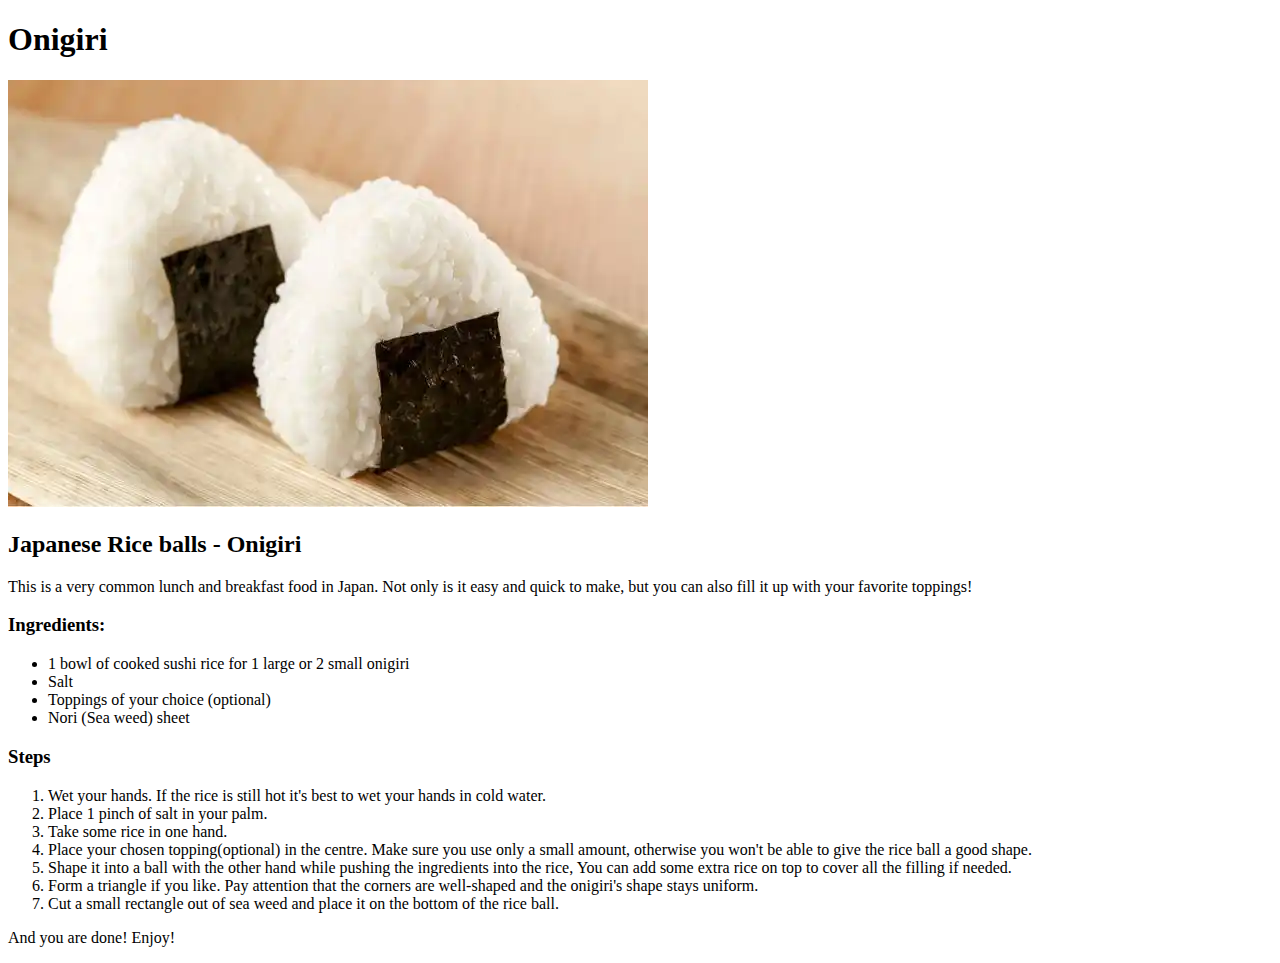
==== recipes/onigiri.html @ 30e1c8ff "Create main page and recipes page, add onigiri recipe" ====
<!DOCTYPE html>
<html lang="en">
<head>
    <meta charset="UTF-8">
    <meta http-equiv="X-UA-Compatible" content="IE=edge">
    <meta name="viewport" content="width=device-width, initial-scale=1.0">
    <title>Document</title>
</head>
<body>
    <h1>Onigiri</h1>
    <img src="onigiri.png" alt="japanese rice balls">
    <h2>Japanese Rice balls - Onigiri</h2>
    <p>This is a very common lunch and breakfast food in Japan. Not only is it easy and quick to make, but you can also fill it up with your favorite toppings!</p>
    <h3>Ingredients:</h3>
    <ul class="ingredients">
        <li>1 bowl of cooked sushi rice for 1 large or 2 small onigiri</li>
        <li>Salt</li>
        <li>Toppings of your choice (optional)</li>
        <li>Nori (Sea weed) sheet</li>
    </ul>

    <h3>Steps</h3>
    <ol>
        <li>Wet your hands. If the rice is still hot it's best to wet your hands in cold water.</li>
        <li>Place 1 pinch of salt in your palm.</li>
        <li>Take some rice in one hand.</li>
        <li>Place your chosen topping(optional) in the centre. Make sure you use only a small amount, otherwise you won't be able to give the rice ball a good shape.</li>
        <li>Shape it into a ball with the other hand while pushing the ingredients into the rice, You can add some extra rice on top to cover all the filling if needed.</li>
        <li>Form a triangle if you like. Pay attention that the corners are well-shaped and the onigiri's shape stays uniform.</li>
        <li>Cut a small rectangle out of sea weed and place it on the bottom of the rice ball.</li>
    </ol>
    <p>And you are done! Enjoy!</p>
</body>
</html>
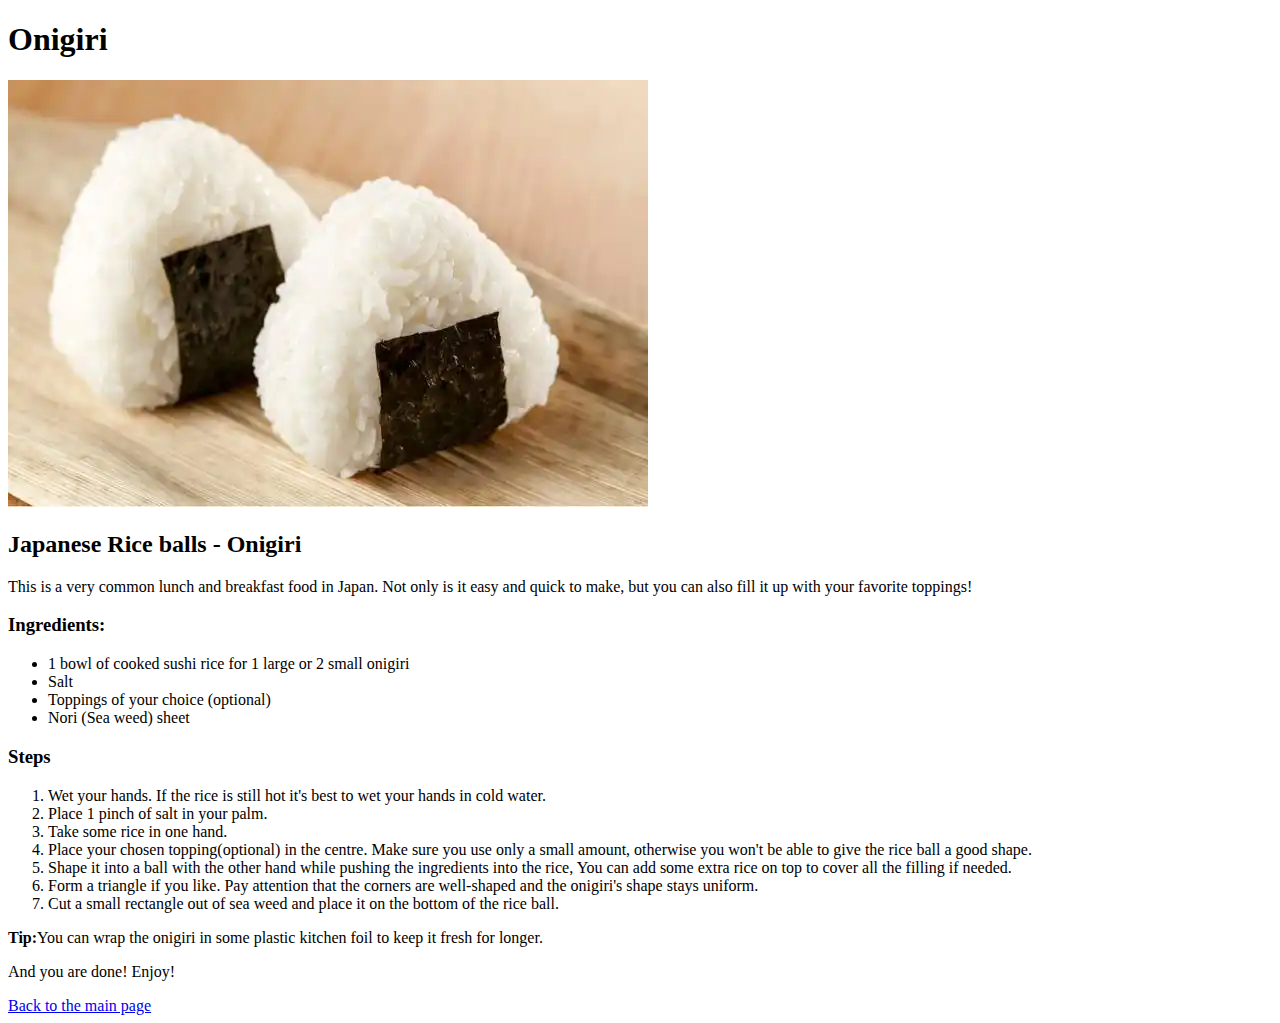
==== commit 8d524789: "Add ramen page" ====
--- a/recipes/onigiri.html
+++ b/recipes/onigiri.html
@@ -1,16 +1,22 @@
 <!DOCTYPE html>
 <html lang="en">
+
 <head>
     <meta charset="UTF-8">
     <meta http-equiv="X-UA-Compatible" content="IE=edge">
     <meta name="viewport" content="width=device-width, initial-scale=1.0">
     <title>Document</title>
 </head>
+
 <body>
     <h1>Onigiri</h1>
+    <!-- image from:https://tokyotreat.com/blog/pokemon-jelly-donuts-5-hilarious-localized-anime -->
     <img src="onigiri.png" alt="japanese rice balls">
+
     <h2>Japanese Rice balls - Onigiri</h2>
-    <p>This is a very common lunch and breakfast food in Japan. Not only is it easy and quick to make, but you can also fill it up with your favorite toppings!</p>
+    <p>This is a very common lunch and breakfast food in Japan. Not only is it easy and quick to make, but you can also
+        fill it up with your favorite toppings!</p>
+
     <h3>Ingredients:</h3>
     <ul class="ingredients">
         <li>1 bowl of cooked sushi rice for 1 large or 2 small onigiri</li>
@@ -24,11 +30,20 @@
         <li>Wet your hands. If the rice is still hot it's best to wet your hands in cold water.</li>
         <li>Place 1 pinch of salt in your palm.</li>
         <li>Take some rice in one hand.</li>
-        <li>Place your chosen topping(optional) in the centre. Make sure you use only a small amount, otherwise you won't be able to give the rice ball a good shape.</li>
-        <li>Shape it into a ball with the other hand while pushing the ingredients into the rice, You can add some extra rice on top to cover all the filling if needed.</li>
-        <li>Form a triangle if you like. Pay attention that the corners are well-shaped and the onigiri's shape stays uniform.</li>
+        <li>Place your chosen topping(optional) in the centre. Make sure you use only a small amount, otherwise you
+            won't be able to give the rice ball a good shape.</li>
+        <li>Shape it into a ball with the other hand while pushing the ingredients into the rice, You can add some extra
+            rice on top to cover all the filling if needed.</li>
+        <li>Form a triangle if you like. Pay attention that the corners are well-shaped and the onigiri's shape stays
+            uniform.</li>
         <li>Cut a small rectangle out of sea weed and place it on the bottom of the rice ball.</li>
     </ol>
+
+    
+    <p><strong>Tip:</strong>You can wrap the onigiri in some plastic kitchen foil to keep it fresh for longer.</p>
     <p>And you are done! Enjoy!</p>
+
+    <a href="/index.html">Back to the main page</a>
 </body>
+
 </html>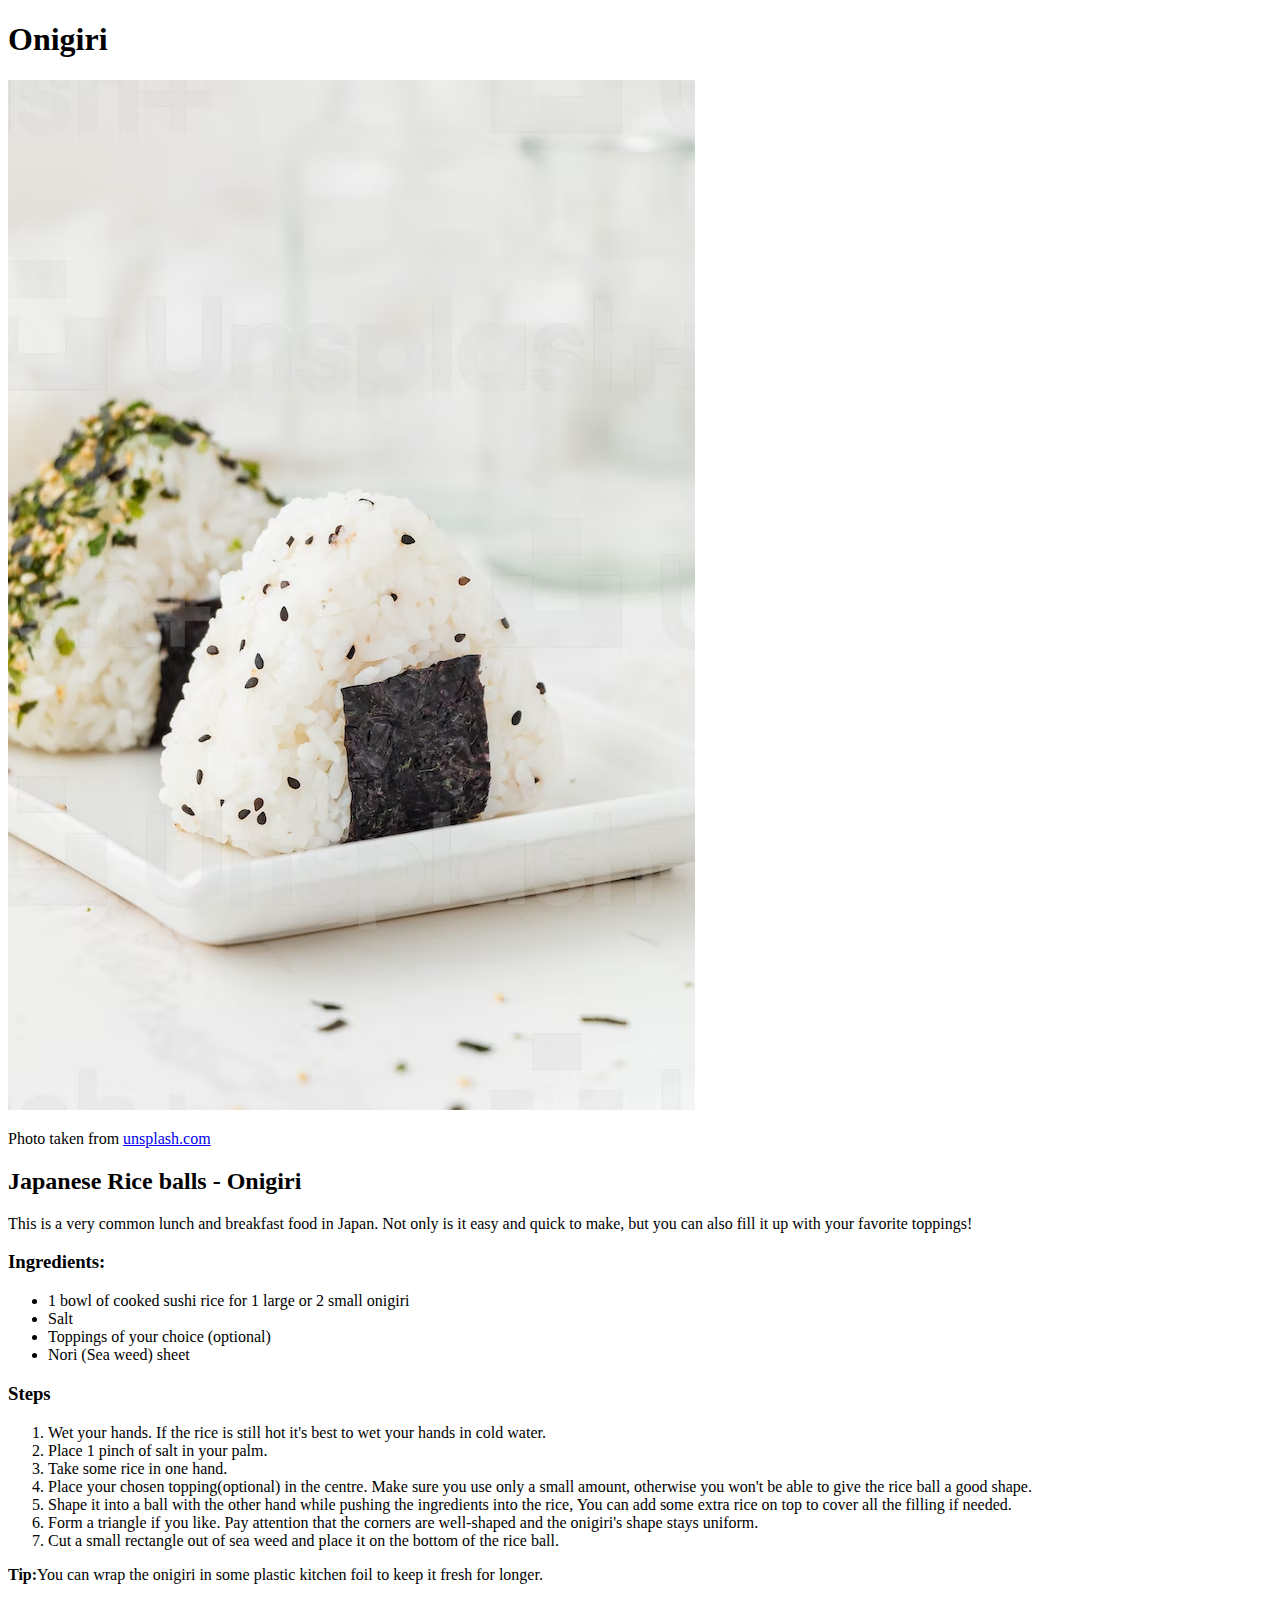
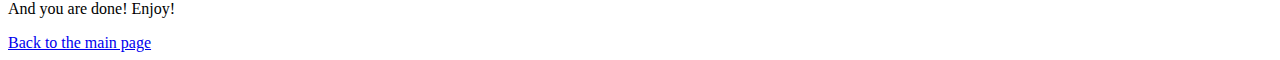
==== commit ab2845c1: "Add royalty free photo and link to unsplash" ====
--- a/recipes/onigiri.html
+++ b/recipes/onigiri.html
@@ -12,6 +12,7 @@
     <h1>Onigiri</h1>
     <!-- image from:https://tokyotreat.com/blog/pokemon-jelly-donuts-5-hilarious-localized-anime -->
     <img src="onigiri.png" alt="japanese rice balls">
+    <p>Photo taken from <a href="https://unsplash.com/">unsplash.com<a ></p>
 
     <h2>Japanese Rice balls - Onigiri</h2>
     <p>This is a very common lunch and breakfast food in Japan. Not only is it easy and quick to make, but you can also
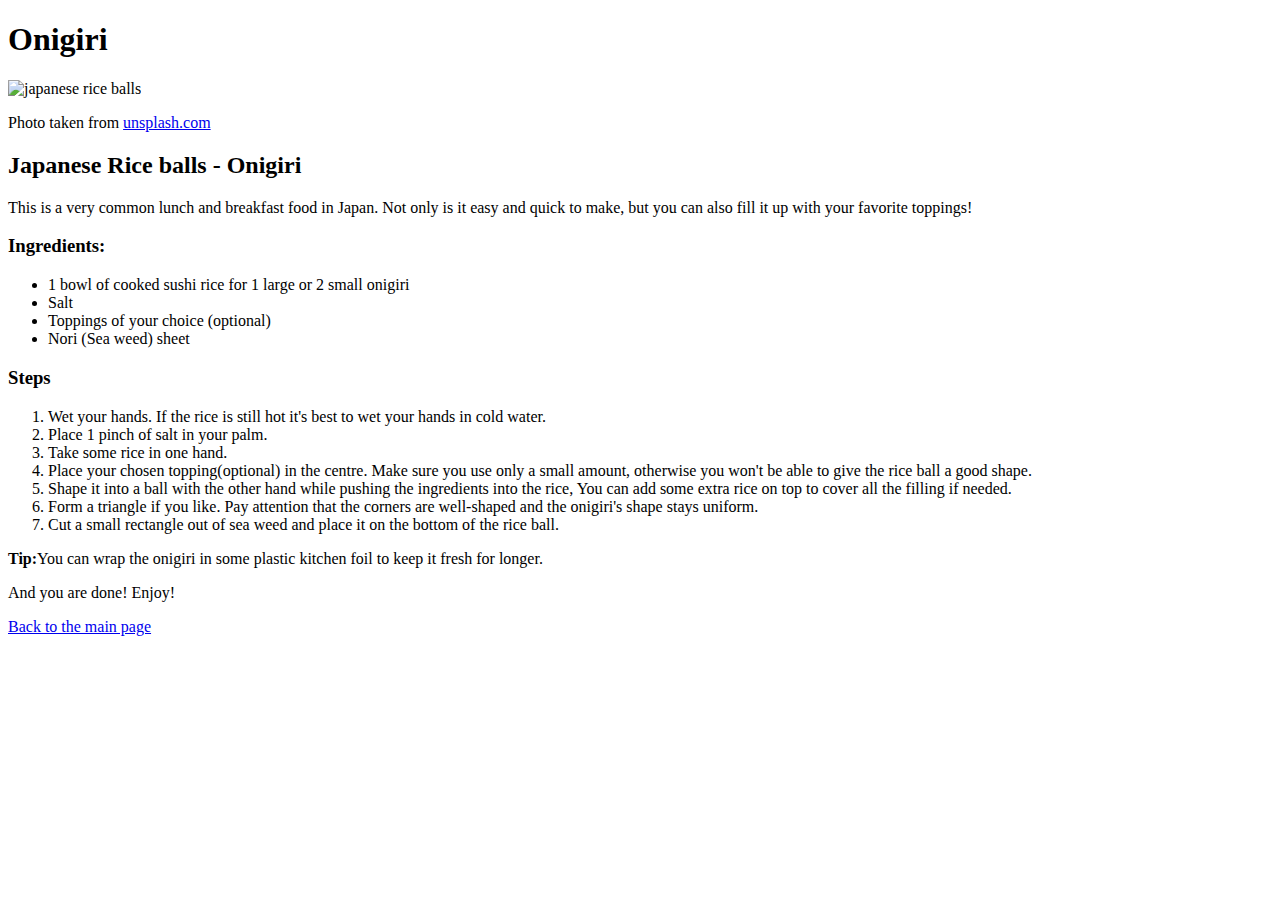
==== commit b27b7aa1: "Add doc title, add fonts, add  semantic tags and classes, link stylesheet" ====
--- a/recipes/onigiri.html
+++ b/recipes/onigiri.html
@@ -5,44 +5,57 @@
     <meta charset="UTF-8">
     <meta http-equiv="X-UA-Compatible" content="IE=edge">
     <meta name="viewport" content="width=device-width, initial-scale=1.0">
-    <title>Document</title>
+    <link href="https://fonts.googleapis.com/css2?family=Jost:wght@300&family=Maven+Pro&display=swap" rel="stylesheet">
+    <link rel="stylesheet" href="style-recipes.css">
+    <title>Onigiri</title>
 </head>
 
 <body>
+
     <h1>Onigiri</h1>
-    <!-- image from:https://tokyotreat.com/blog/pokemon-jelly-donuts-5-hilarious-localized-anime -->
-    <img src="onigiri.png" alt="japanese rice balls">
-    <p>Photo taken from <a href="https://unsplash.com/">unsplash.com<a ></p>
 
-    <h2>Japanese Rice balls - Onigiri</h2>
-    <p>This is a very common lunch and breakfast food in Japan. Not only is it easy and quick to make, but you can also
-        fill it up with your favorite toppings!</p>
+    <section class="intro">
+        
+        <!-- image from:https://tokyotreat.com/blog/pokemon-jelly-donuts-5-hilarious-localized-anime -->
+        <img src="rice_ball.jpg" alt="japanese rice balls" id="onigiri">
+        <p>Photo taken from <a href="https://pixabay.com/">unsplash.com<a ></p>
+    
+        <h2>Japanese Rice balls - Onigiri</h2>
+        <p>This is a very common lunch and breakfast food in Japan. Not only is it easy and quick to make, but you can also
+            fill it up with your favorite toppings!</p>
+    </section>
 
-    <h3>Ingredients:</h3>
-    <ul class="ingredients">
-        <li>1 bowl of cooked sushi rice for 1 large or 2 small onigiri</li>
-        <li>Salt</li>
-        <li>Toppings of your choice (optional)</li>
-        <li>Nori (Sea weed) sheet</li>
-    </ul>
+    <section class="ingredients">
+        <h3>Ingredients:</h3>
+        <ul >
+            <li>1 bowl of cooked sushi rice for 1 large or 2 small onigiri</li>
+            <li>Salt</li>
+            <li>Toppings of your choice (optional)</li>
+            <li>Nori (Sea weed) sheet</li>
+        </ul>
+    </section>
 
-    <h3>Steps</h3>
-    <ol>
-        <li>Wet your hands. If the rice is still hot it's best to wet your hands in cold water.</li>
-        <li>Place 1 pinch of salt in your palm.</li>
-        <li>Take some rice in one hand.</li>
-        <li>Place your chosen topping(optional) in the centre. Make sure you use only a small amount, otherwise you
-            won't be able to give the rice ball a good shape.</li>
-        <li>Shape it into a ball with the other hand while pushing the ingredients into the rice, You can add some extra
-            rice on top to cover all the filling if needed.</li>
-        <li>Form a triangle if you like. Pay attention that the corners are well-shaped and the onigiri's shape stays
-            uniform.</li>
-        <li>Cut a small rectangle out of sea weed and place it on the bottom of the rice ball.</li>
-    </ol>
+    <section class="steps">
+        <h3>Steps</h3>
+        <ol>
+            <li>Wet your hands. If the rice is still hot it's best to wet your hands in cold water.</li>
+            <li>Place 1 pinch of salt in your palm.</li>
+            <li>Take some rice in one hand.</li>
+            <li>Place your chosen topping(optional) in the centre. Make sure you use only a small amount, otherwise you
+                won't be able to give the rice ball a good shape.</li>
+            <li>Shape it into a ball with the other hand while pushing the ingredients into the rice, You can add some extra
+                rice on top to cover all the filling if needed.</li>
+            <li>Form a triangle if you like. Pay attention that the corners are well-shaped and the onigiri's shape stays
+                uniform.</li>
+            <li>Cut a small rectangle out of sea weed and place it on the bottom of the rice ball.</li>
+        </ol>
+    </section>
 
     
-    <p><strong>Tip:</strong>You can wrap the onigiri in some plastic kitchen foil to keep it fresh for longer.</p>
-    <p>And you are done! Enjoy!</p>
+    <section>
+        <p><strong>Tip:</strong>You can wrap the onigiri in some plastic kitchen foil to keep it fresh for longer.</p>
+        <p>And you are done! Enjoy!</p>
+    </section>
 
     <a href="/index.html">Back to the main page</a>
 </body>
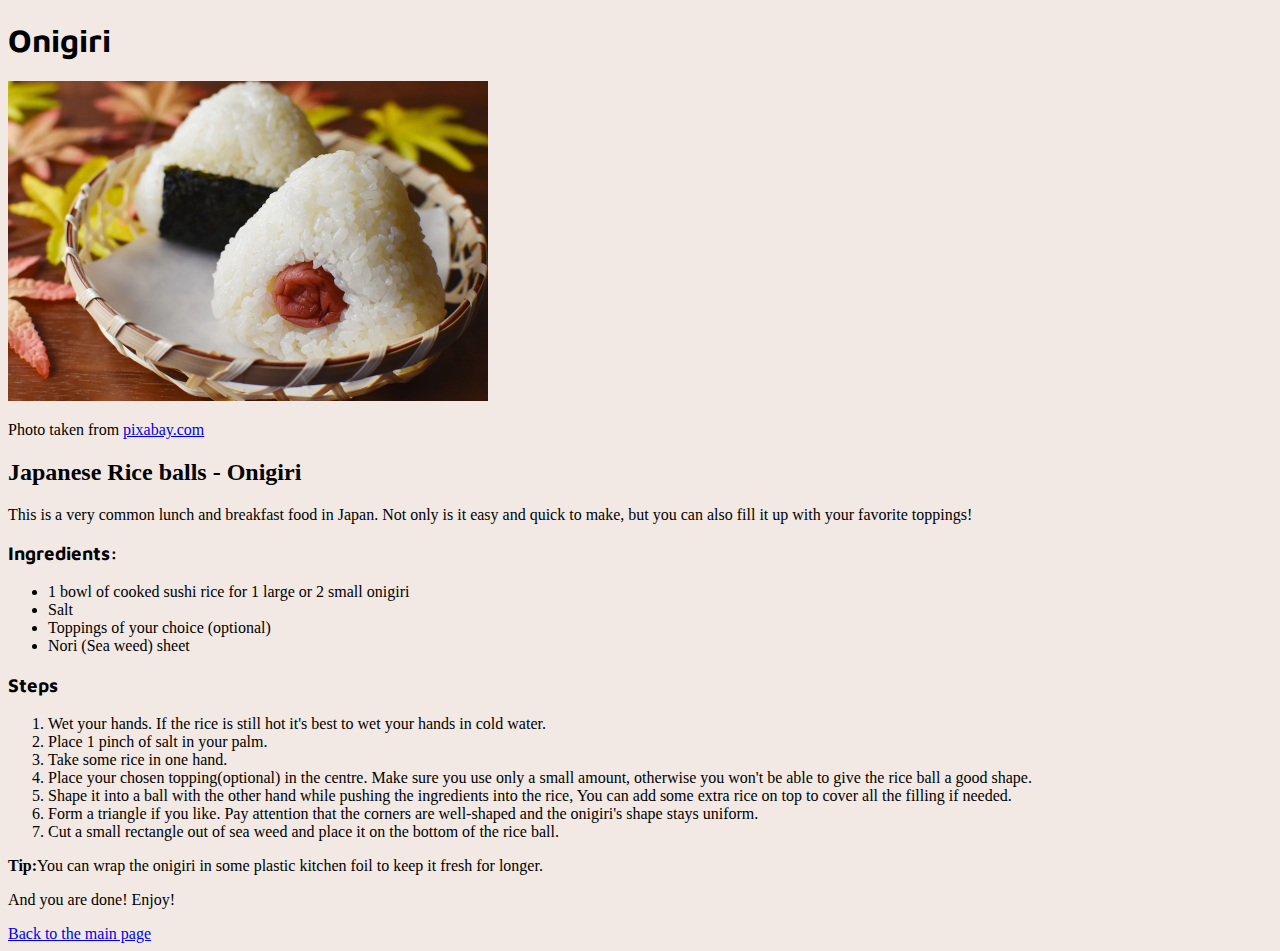
==== commit 657d84c4: "Add new image src, fix link to main page" ====
--- a/recipes/onigiri.html
+++ b/recipes/onigiri.html
@@ -15,10 +15,9 @@
     <h1>Onigiri</h1>
 
     <section class="intro">
-        
-        <!-- image from:https://tokyotreat.com/blog/pokemon-jelly-donuts-5-hilarious-localized-anime -->
+
         <img src="rice_ball.jpg" alt="japanese rice balls" id="onigiri">
-        <p>Photo taken from <a href="https://pixabay.com/">unsplash.com<a ></p>
+        <p>Photo taken from <a href="https://pixabay.com/">pixabay.com</a></p>
     
         <h2>Japanese Rice balls - Onigiri</h2>
         <p>This is a very common lunch and breakfast food in Japan. Not only is it easy and quick to make, but you can also
@@ -57,7 +56,8 @@
         <p>And you are done! Enjoy!</p>
     </section>
 
-    <a href="/index.html">Back to the main page</a>
+
+    <a href="../index.html">Back to the main page</a>
 </body>
 
 </html>--- a/recipes/style-recipes.css
+++ b/recipes/style-recipes.css
@@ -0,0 +1,16 @@
+body{
+    background-color: #f2e9e4;
+}
+
+#onigiri{
+    height: 20em;
+    width: 30em;
+}
+
+h1{
+    font-family: 'Maven Pro', sans-serif;
+}
+
+h3{
+    font-family: 'Maven Pro', sans-serif;
+}